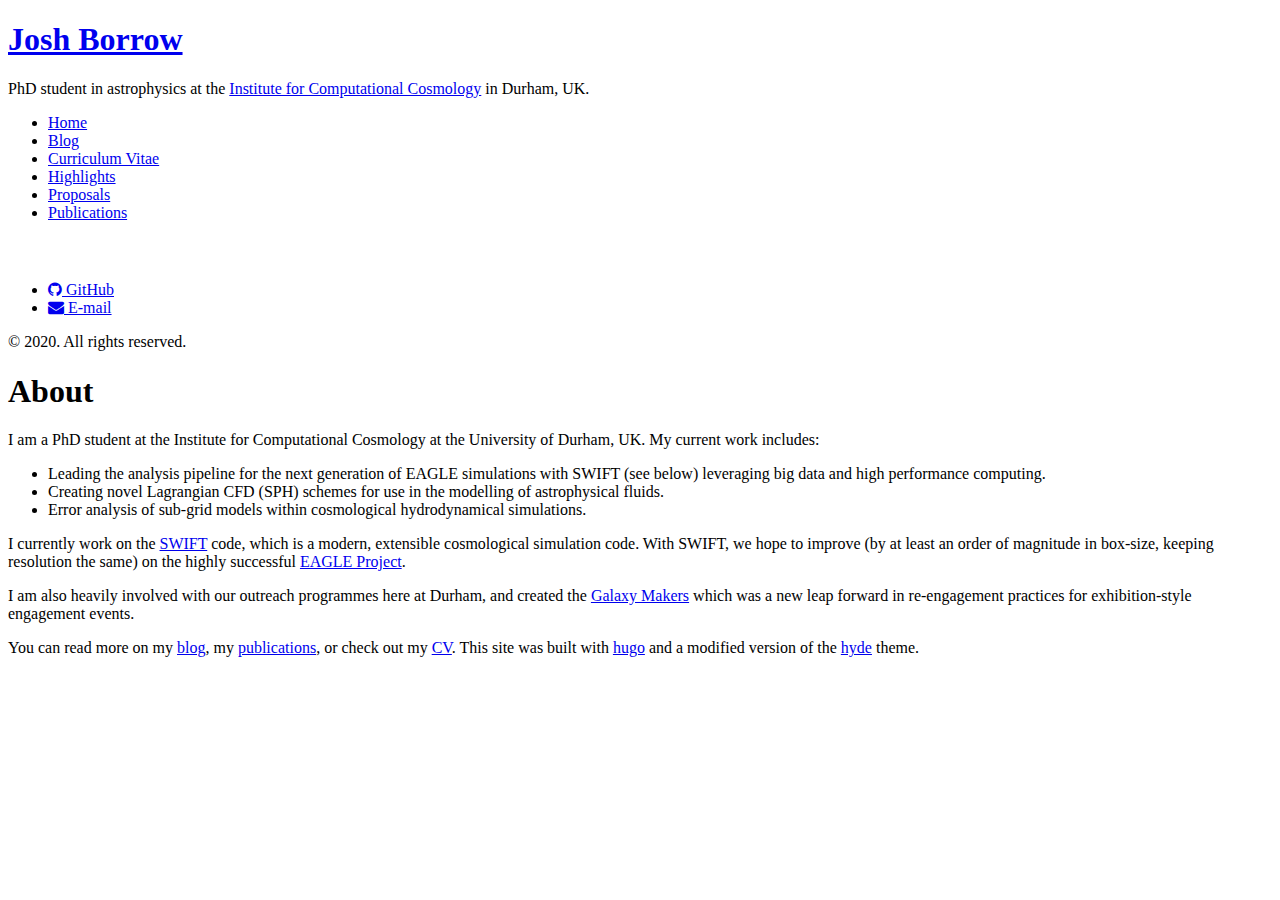
==== index.html @ 410a300f "rebuilding site Thu 10 Sep 2020 17:58:57 BST" ====
<!DOCTYPE html>
<html xmlns="http://www.w3.org/1999/xhtml" xml:lang="en-gb" lang="en-gb">
<head>
  <link href="http://gmpg.org/xfn/11" rel="profile">
  <meta http-equiv="content-type" content="text/html; charset=utf-8">
  <meta name="generator" content="Hugo 0.55.6" />

  
  <meta name="viewport" content="width=device-width, initial-scale=1.0, maximum-scale=1">

  <title>Josh Borrow</title>

  
  <link type="text/css" rel="stylesheet" href="http://www.joshborrow.com/css/print.css" media="print">
  <link type="text/css" rel="stylesheet" href="http://www.joshborrow.com/css/poole.css">
  <link type="text/css" rel="stylesheet" href="http://www.joshborrow.com/css/syntax.css">
  <link type="text/css" rel="stylesheet" href="http://www.joshborrow.com/css/hyde.css">
    <link rel="stylesheet" href="https://fonts.googleapis.com/css?family=Abril+Fatface|PT+Sans:400,400i,700">
  <link rel="stylesheet" href="https://cdnjs.cloudflare.com/ajax/libs/font-awesome/4.7.0/css/font-awesome.min.css" integrity="sha256-eZrrJcwDc/3uDhsdt61sL2oOBY362qM3lon1gyExkL0=" crossorigin="anonymous" />


  
  <link rel="apple-touch-icon-precomposed" sizes="144x144" href="/apple-touch-icon-144-precomposed.png">
  <link rel="shortcut icon" href="/favicon.png">

  
  <link href="http://www.joshborrow.com/index.xml" rel="alternate" type="application/rss+xml" title="Josh Borrow" />

  
</head>

  <body class=" ">
  <div class="sidebar">
  <div class="container sidebar-sticky">
    <div class="sidebar-about">
      <a href="http://www.joshborrow.com/"><h1>Josh Borrow</h1></a>
      <p class="lead">
      PhD student in astrophysics at the <a href="http://icc.dur.ac.uk">Institute for Computational Cosmology</a> in Durham, UK.
      </p>
    </div>

    <ul class="sidebar-nav">
      <li><a href="http://www.joshborrow.com/">Home</a> </li>
      <li><a href="/blog/"> Blog </a></li><li><a href="/cv/"> Curriculum Vitae </a></li><li><a href="/highlights/"> Highlights </a></li><li><a href="/proposals/"> Proposals </a></li><li><a href="/publications/"> Publications </a></li>
    </ul>
    <h3 style="color:white">Contact</h3>
    <ul class="sidebar-nav">
      <li><a href="https://github.com/JBorrow"><i class='fa fa-github'></i> GitHub</a></li>
      <li><a href="mailto:josh@joshborrow.com"><i class='fa fa-envelope'></i> E-mail</a></li>
    </ul>

    <p>&copy; 2020. All rights reserved. </p>
  </div>
</div>

    <div class="content container">
    

<h1 id="about">About</h1>

<p>I am a PhD student at the Institute for Computational Cosmology at
the University of Durham, UK. My current work includes:</p>

<ul>
<li>Leading the analysis pipeline for the next generation of EAGLE
simulations with SWIFT (see below) leveraging big data and high
performance computing.</li>
<li>Creating novel Lagrangian CFD (SPH) schemes for use in the
modelling of astrophysical fluids.</li>
<li>Error analysis of sub-grid models within cosmological hydrodynamical
simulations.</li>
</ul>

<p>I currently work on the <a href="http://www.swiftsim.com">SWIFT</a> code, which is a
modern, extensible cosmological simulation code. With SWIFT, we hope to improve
(by at least an order of magnitude in box-size, keeping resolution the same)
on the highly successful <a href="http://icc.dur.ac.uk/Eagle">EAGLE Project</a>.</p>

<p>I am also heavily involved with our outreach programmes here at Durham, and
created the <a href="http://www.galaxymakes.org">Galaxy Makers</a> which was a new leap
forward in re-engagement practices for exhibition-style engagement events.</p>

<p>You can read more on my <a href="./blog">blog</a>, my <a href="./publications">publications</a>,
or check out my <a href="./cv">CV</a>. This site was built with <a href="https://gohugo.io/">hugo</a>
and a modified version of the <a href="https://github.com/spf13/hyde">hyde</a> theme.</p>

    </div>

    
  </body>
</html>
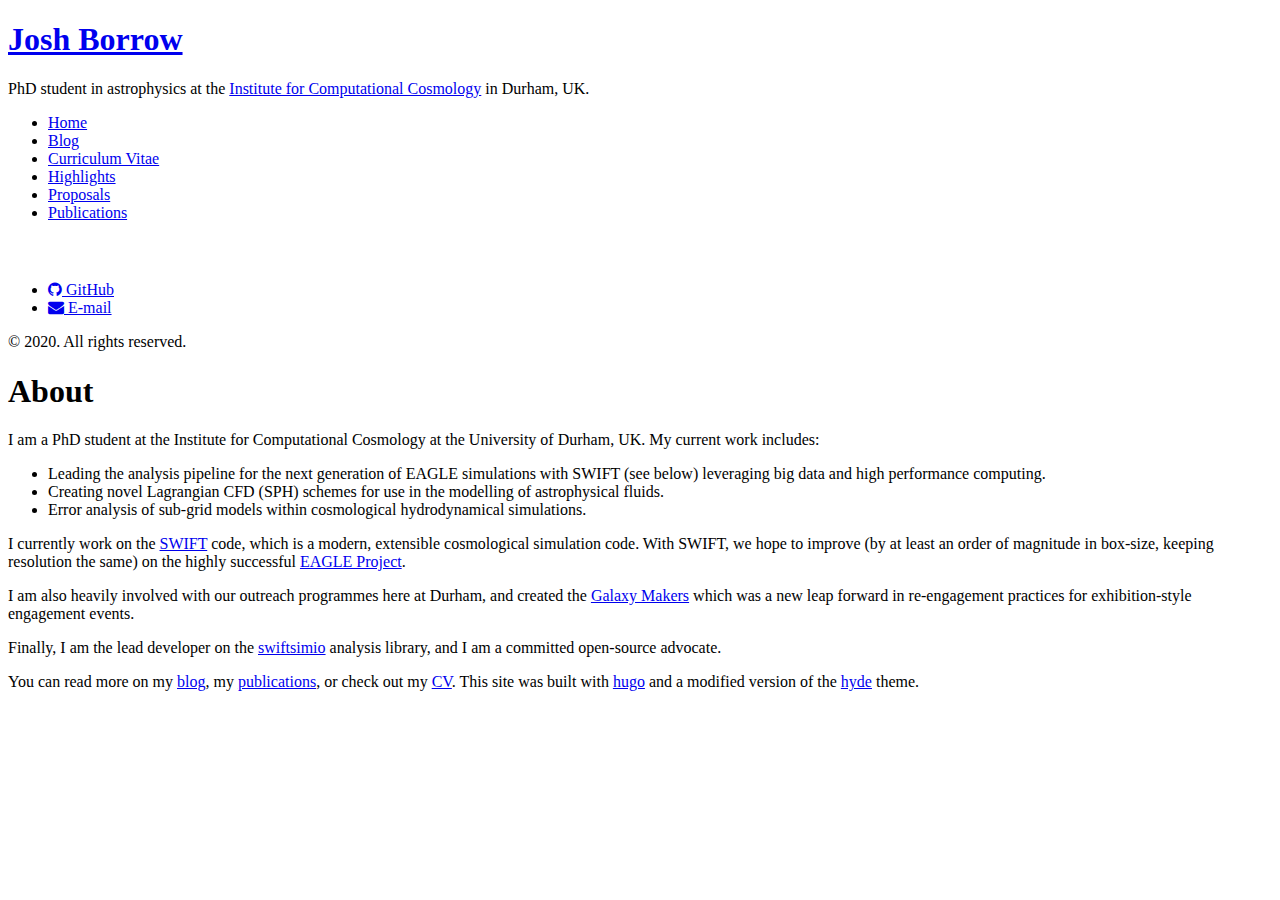
==== commit 388b387a: "rebuilding site Thu 10 Sep 2020 18:10:09 BST" ====
--- a/index.html
+++ b/index.html
@@ -80,6 +80,10 @@
 created the <a href="http://www.galaxymakes.org">Galaxy Makers</a> which was a new leap
 forward in re-engagement practices for exhibition-style engagement events.</p>
 
+<p>Finally, I am the lead developer on the
+<a href="http://github.com/swiftsim/swiftsimio">swiftsimio</a> analysis library, and
+I am a committed open-source advocate.</p>
+
 <p>You can read more on my <a href="./blog">blog</a>, my <a href="./publications">publications</a>,
 or check out my <a href="./cv">CV</a>. This site was built with <a href="https://gohugo.io/">hugo</a>
 and a modified version of the <a href="https://github.com/spf13/hyde">hyde</a> theme.</p>
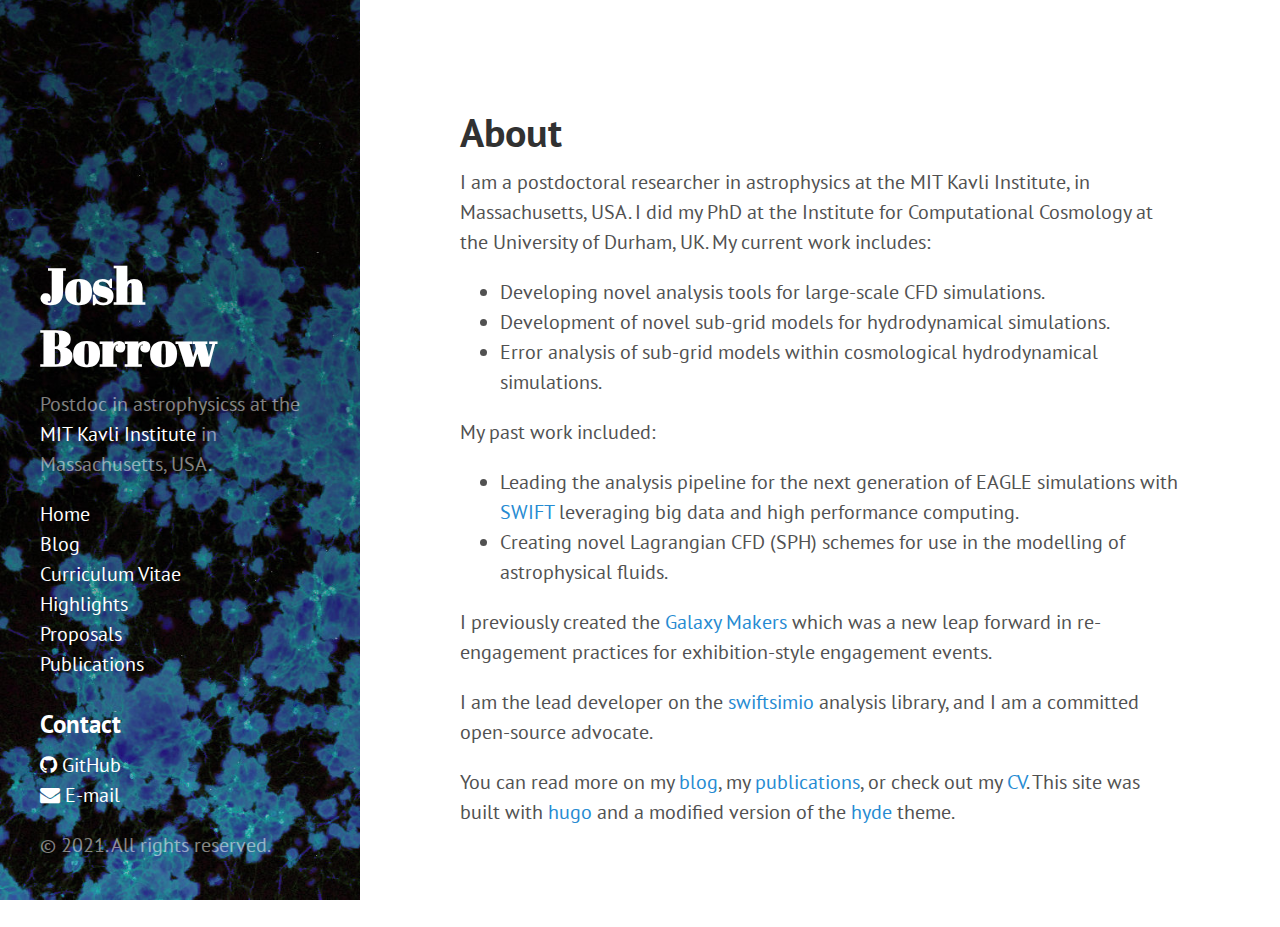
==== commit 76c5b9a2: "rebuilding site Wed Dec 22 15:31:00 EST 2021" ====
--- a/index.html
+++ b/index.html
@@ -3,7 +3,7 @@
 <head>
   <link href="http://gmpg.org/xfn/11" rel="profile">
   <meta http-equiv="content-type" content="text/html; charset=utf-8">
-  <meta name="generator" content="Hugo 0.55.6" />
+  <meta name="generator" content="Hugo 0.88.1" />
 
   
   <meta name="viewport" content="width=device-width, initial-scale=1.0, maximum-scale=1">
@@ -11,10 +11,10 @@
   <title>Josh Borrow</title>
 
   
-  <link type="text/css" rel="stylesheet" href="http://www.joshborrow.com/css/print.css" media="print">
-  <link type="text/css" rel="stylesheet" href="http://www.joshborrow.com/css/poole.css">
-  <link type="text/css" rel="stylesheet" href="http://www.joshborrow.com/css/syntax.css">
-  <link type="text/css" rel="stylesheet" href="http://www.joshborrow.com/css/hyde.css">
+  <link type="text/css" rel="stylesheet" href="./css/print.css" media="print">
+  <link type="text/css" rel="stylesheet" href="./css/poole.css">
+  <link type="text/css" rel="stylesheet" href="./css/syntax.css">
+  <link type="text/css" rel="stylesheet" href="./css/hyde.css">
     <link rel="stylesheet" href="https://fonts.googleapis.com/css?family=Abril+Fatface|PT+Sans:400,400i,700">
   <link rel="stylesheet" href="https://cdnjs.cloudflare.com/ajax/libs/font-awesome/4.7.0/css/font-awesome.min.css" integrity="sha256-eZrrJcwDc/3uDhsdt61sL2oOBY362qM3lon1gyExkL0=" crossorigin="anonymous" />
 
@@ -24,7 +24,7 @@
   <link rel="shortcut icon" href="/favicon.png">
 
   
-  <link href="http://www.joshborrow.com/index.xml" rel="alternate" type="application/rss+xml" title="Josh Borrow" />
+  <link href="./index.xml" rel="alternate" type="application/rss+xml" title="Josh Borrow" />
 
   
 </head>
@@ -33,15 +33,15 @@
   <div class="sidebar">
   <div class="container sidebar-sticky">
     <div class="sidebar-about">
-      <a href="http://www.joshborrow.com/"><h1>Josh Borrow</h1></a>
+      <a href="./"><h1>Josh Borrow</h1></a>
       <p class="lead">
-      PhD student in astrophysics at the <a href="http://icc.dur.ac.uk">Institute for Computational Cosmology</a> in Durham, UK.
+      Postdoc in astrophysicss at the <a href="http://space.mit.edu">MIT Kavli Institute</a> in Massachusetts, USA.
       </p>
     </div>
 
     <ul class="sidebar-nav">
-      <li><a href="http://www.joshborrow.com/">Home</a> </li>
-      <li><a href="/blog/"> Blog </a></li><li><a href="/cv/"> Curriculum Vitae </a></li><li><a href="/highlights/"> Highlights </a></li><li><a href="/proposals/"> Proposals </a></li><li><a href="/publications/"> Publications </a></li>
+      <li><a href="./">Home</a> </li>
+      <li><a href="blog/"> Blog </a></li><li><a href="cv/"> Curriculum Vitae </a></li><li><a href="highlights/"> Highlights </a></li><li><a href="proposals/"> Proposals </a></li><li><a href="publications/"> Publications </a></li>
     </ul>
     <h3 style="color:white">Contact</h3>
     <ul class="sidebar-nav">
@@ -49,41 +49,35 @@
       <li><a href="mailto:josh@joshborrow.com"><i class='fa fa-envelope'></i> E-mail</a></li>
     </ul>
 
-    <p>&copy; 2020. All rights reserved. </p>
+    <p>&copy; 2021. All rights reserved. </p>
   </div>
 </div>
 
     <div class="content container">
-    
-
-<h1 id="about">About</h1>
-
-<p>I am a PhD student at the Institute for Computational Cosmology at
+    <h1 id="about">About</h1>
+<p>I am a postdoctoral researcher in astrophysics at the MIT Kavli Institute, in Massachusetts, USA. I did my PhD
+at the Institute for Computational Cosmology at
 the University of Durham, UK. My current work includes:</p>
-
+<ul>
+<li>Developing novel analysis tools for large-scale CFD simulations.</li>
+<li>Development of novel sub-grid models for hydrodynamical simulations.</li>
+<li>Error analysis of sub-grid models within cosmological hydrodynamical
+simulations.</li>
+</ul>
+<p>My past work included:</p>
 <ul>
 <li>Leading the analysis pipeline for the next generation of EAGLE
-simulations with SWIFT (see below) leveraging big data and high
+simulations with <a href="http://swiftsim.com">SWIFT</a> leveraging big data and high
 performance computing.</li>
 <li>Creating novel Lagrangian CFD (SPH) schemes for use in the
 modelling of astrophysical fluids.</li>
-<li>Error analysis of sub-grid models within cosmological hydrodynamical
-simulations.</li>
 </ul>
-
-<p>I currently work on the <a href="http://www.swiftsim.com">SWIFT</a> code, which is a
-modern, extensible cosmological simulation code. With SWIFT, we hope to improve
-(by at least an order of magnitude in box-size, keeping resolution the same)
-on the highly successful <a href="http://icc.dur.ac.uk/Eagle">EAGLE Project</a>.</p>
-
-<p>I am also heavily involved with our outreach programmes here at Durham, and
-created the <a href="http://www.galaxymakes.org">Galaxy Makers</a> which was a new leap
+<p>I previously
+created the <a href="http://www.galaxymakers.org">Galaxy Makers</a> which was a new leap
 forward in re-engagement practices for exhibition-style engagement events.</p>
-
-<p>Finally, I am the lead developer on the
+<p>I am the lead developer on the
 <a href="http://github.com/swiftsim/swiftsimio">swiftsimio</a> analysis library, and
 I am a committed open-source advocate.</p>
-
 <p>You can read more on my <a href="./blog">blog</a>, my <a href="./publications">publications</a>,
 or check out my <a href="./cv">CV</a>. This site was built with <a href="https://gohugo.io/">hugo</a>
 and a modified version of the <a href="https://github.com/spf13/hyde">hyde</a> theme.</p>
--- a/css/print.css
+++ b/css/print.css
@@ -0,0 +1,19 @@
+.sidebar {
+  display: none !important;
+}
+
+.content {
+  margin: 0 auto;
+  width: 100%;
+  float: none;
+  display: initial;
+}
+
+.container {
+  width: 100%;
+  float: none;
+  display: initial;
+  padding-left:  1rem;
+  padding-right: 1rem;
+  margin: 0 auto;
+}
--- a/css/poole.css
+++ b/css/poole.css
@@ -0,0 +1,403 @@
+/*
+ *                        ___
+ *                       /\_ \
+ *  _____     ___     ___\//\ \      __
+ * /\ '__`\  / __`\  / __`\\ \ \   /'__`\
+ * \ \ \_\ \/\ \_\ \/\ \_\ \\_\ \_/\  __/
+ *  \ \ ,__/\ \____/\ \____//\____\ \____\
+ *   \ \ \/  \/___/  \/___/ \/____/\/____/
+ *    \ \_\
+ *     \/_/
+ *
+ * Designed, built, and released under MIT license by @mdo. Learn more at
+ * https://github.com/poole/poole.
+ */
+
+
+/*
+ * Contents
+ *
+ * Body resets
+ * Custom type
+ * Messages
+ * Container
+ * Masthead
+ * Posts and pages
+ * Pagination
+ * Reverse layout
+ * Themes
+ */
+
+
+/*
+ * Body resets
+ *
+ * Update the foundational and global aspects of the page.
+ */
+
+* {
+  -webkit-box-sizing: border-box;
+     -moz-box-sizing: border-box;
+          box-sizing: border-box;
+}
+
+html,
+body {
+  margin: 0;
+  padding: 0;
+}
+
+html {
+  font-family: "Helvetica Neue", Helvetica, Arial, sans-serif;
+  font-size: 16px;
+  line-height: 1.5;
+}
+@media (min-width: 38em) {
+  html {
+    font-size: 20px;
+  }
+}
+
+body {
+  color: #515151;
+  background-color: #fff;
+  -webkit-text-size-adjust: 100%;
+      -ms-text-size-adjust: 100%;
+}
+
+/* No `:visited` state is required by default (browsers will use `a`) */
+a {
+  color: #268bd2;
+  text-decoration: none;
+}
+/* `:focus` is linked to `:hover` for basic accessibility */
+a:hover,
+a:focus {
+  text-decoration: underline;
+}
+
+/* Headings */
+h1, h2, h3, h4, h5, h6 {
+  margin-bottom: .5rem;
+  font-weight: bold;
+  line-height: 1.25;
+  color: #313131;
+  text-rendering: optimizeLegibility;
+}
+h1 {
+  font-size: 2rem;
+}
+h2 {
+  margin-top: 1rem;
+  font-size: 1.5rem;
+}
+h3 {
+  margin-top: 1.5rem;
+  font-size: 1.25rem;
+}
+h4, h5, h6 {
+  margin-top: 1rem;
+  font-size: 1rem;
+}
+
+/* Body text */
+p {
+  margin-top: 0;
+  margin-bottom: 1rem;
+}
+
+strong {
+  color: #303030;
+}
+
+
+/* Lists */
+ul, ol, dl {
+  margin-top: 0;
+  margin-bottom: 1rem;
+}
+
+dt {
+  font-weight: bold;
+}
+dd {
+  margin-bottom: .5rem;
+}
+
+/* Misc */
+hr {
+  position: relative;
+  margin: 1.5rem 0;
+  border: 0;
+  border-top: 1px solid #eee;
+  border-bottom: 1px solid #fff;
+}
+
+abbr {
+  font-size: 85%;
+  font-weight: bold;
+  color: #555;
+  text-transform: uppercase;
+}
+abbr[title] {
+  cursor: help;
+  border-bottom: 1px dotted #e5e5e5;
+}
+
+/* Code */
+code,
+pre {
+  font-family: Menlo, Monaco, "Courier New", monospace;
+}
+code {
+  padding: .25em .5em;
+  font-size: 85%;
+  color: #bf616a;
+  background-color: #f9f9f9;
+  border-radius: 3px;
+}
+pre {
+  display: block;
+  margin-top: 0;
+  margin-bottom: 1rem;
+  padding: 1rem;
+  font-size: .8rem;
+  line-height: 1.4;
+  white-space: pre;
+  white-space: pre-wrap;
+  word-break: break-all;
+  word-wrap: break-word;
+  background-color: #f9f9f9;
+}
+pre code {
+  padding: 0;
+  font-size: 100%;
+  color: inherit;
+  background-color: transparent;
+}
+.highlight {
+  margin-bottom: 1rem;
+  border-radius: 4px;
+}
+.highlight pre {
+  margin-bottom: 0;
+}
+
+/* Quotes */
+blockquote {
+  padding: .5rem 1rem;
+  margin: .8rem 0;
+  color: #7a7a7a;
+  border-left: .25rem solid #e5e5e5;
+}
+blockquote p:last-child {
+  margin-bottom: 0;
+}
+@media (min-width: 30em) {
+  blockquote {
+    padding-right: 5rem;
+    padding-left: 1.25rem;
+  }
+}
+
+img {
+  display: block;
+  margin: 0 0 1rem;
+  border-radius: 5px;
+  max-width: 100%;
+}
+
+/* Tables */
+table {
+  margin-bottom: 1rem;
+  width: 100%;
+  border: 1px solid #e5e5e5;
+  border-collapse: collapse;
+}
+td,
+th {
+  padding: .25rem .5rem;
+  border: 1px solid #e5e5e5;
+}
+tbody tr:nth-child(odd) td,
+tbody tr:nth-child(odd) th {
+  background-color: #f9f9f9;
+}
+
+
+/*
+ * Custom type
+ *
+ * Extend paragraphs with `.lead` for larger introductory text.
+ */
+
+.lead {
+  font-size: 1rem;
+  font-weight: 300;
+}
+
+
+/*
+ * Messages
+ *
+ * Show alert messages to users. You may add it to single elements like a `<p>`,
+ * or to a parent if there are multiple elements to show.
+ */
+
+.message {
+  margin-bottom: 1rem;
+  padding: 1rem;
+  color: #717171;
+  background-color: #f9f9f9;
+}
+
+
+/*
+ * Container
+ *
+ * Center the page content.
+ */
+
+.container {
+  max-width: 38rem;
+  padding-left:  1rem;
+  padding-right: 1rem;
+  margin-left:  auto;
+  margin-right: auto;
+}
+
+
+/*
+ * Masthead
+ *
+ * Super small header above the content for site name and short description.
+ */
+
+.masthead {
+  padding-top:    1rem;
+  padding-bottom: 1rem;
+  margin-bottom: 3rem;
+}
+.masthead-title {
+  margin-top: 0;
+  margin-bottom: 0;
+  color: #505050;
+}
+.masthead-title a {
+  color: #505050;
+}
+.masthead-title small {
+  font-size: 75%;
+  font-weight: 400;
+  color: #c0c0c0;
+  letter-spacing: 0;
+}
+
+
+/*
+ * Posts and pages
+ *
+ * Each post is wrapped in `.post` and is used on default and post layouts. Each
+ * page is wrapped in `.page` and is only used on the page layout.
+ */
+
+.page,
+.post {
+  margin-bottom: 4em;
+}
+
+/* Blog post or page title */
+.page-title,
+.post-title,
+.post-title a {
+  color: #303030;
+}
+.page-title,
+.post-title {
+  margin-top: 0;
+}
+
+/* Meta data line below post title */
+.post-date {
+  display: block;
+  margin-top: -.5rem;
+  margin-bottom: 1rem;
+  color: #9a9a9a;
+}
+
+/* Related posts */
+.related {
+  padding-top: 2rem;
+  padding-bottom: 2rem;
+  border-top: 1px solid #eee;
+}
+.related-posts {
+  padding-left: 0;
+  list-style: none;
+}
+.related-posts h3 {
+  margin-top: 0;
+}
+.related-posts li small {
+  font-size: 75%;
+  color: #999;
+}
+.related-posts li a:hover {
+  color: #268bd2;
+  text-decoration: none;
+}
+.related-posts li a:hover small {
+  color: inherit;
+}
+
+
+/*
+ * Pagination
+ *
+ * Super lightweight (HTML-wise) blog pagination. `span`s are provide for when
+ * there are no more previous or next posts to show.
+ */
+
+.pagination {
+  overflow: hidden; /* clearfix */
+  margin-left: -1rem;
+  margin-right: -1rem;
+  font-family: "PT Sans", Helvetica, Arial, sans-serif;
+  color: #ccc;
+  text-align: center;
+}
+
+/* Pagination items can be `span`s or `a`s */
+.pagination-item {
+  display: block;
+  padding: 1rem;
+  border: 1px solid #eee;
+}
+.pagination-item:first-child {
+  margin-bottom: -1px;
+}
+
+/* Only provide a hover state for linked pagination items */
+a.pagination-item:hover {
+  background-color: #f5f5f5;
+}
+
+@media (min-width: 30em) {
+  .pagination {
+    margin: 3rem 0;
+  }
+  .pagination-item {
+    float: left;
+    width: 50%;
+  }
+  .pagination-item:first-child {
+    margin-bottom: 0;
+    border-top-left-radius:    4px;
+    border-bottom-left-radius: 4px;
+  }
+  .pagination-item:last-child {
+    margin-left: -1px;
+    border-top-right-radius:    4px;
+    border-bottom-right-radius: 4px;
+  }
+}
--- a/css/syntax.css
+++ b/css/syntax.css
@@ -0,0 +1,66 @@
+.hll { background-color: #ffffcc }
+ /*{ background: #f0f3f3; }*/
+.c { color: #999; } /* Comment */
+.err { color: #AA0000; background-color: #FFAAAA } /* Error */
+.k { color: #006699; } /* Keyword */
+.o { color: #555555 } /* Operator */
+.cm { color: #0099FF; font-style: italic } /* Comment.Multiline */
+.cp { color: #009999 } /* Comment.Preproc */
+.c1 { color: #999; } /* Comment.Single */
+.cs { color: #999; } /* Comment.Special */
+.gd { background-color: #FFCCCC; border: 1px solid #CC0000 } /* Generic.Deleted */
+.ge { font-style: italic } /* Generic.Emph */
+.gr { color: #FF0000 } /* Generic.Error */
+.gh { color: #003300; } /* Generic.Heading */
+.gi { background-color: #CCFFCC; border: 1px solid #00CC00 } /* Generic.Inserted */
+.go { color: #AAAAAA } /* Generic.Output */
+.gp { color: #000099; } /* Generic.Prompt */
+.gs { } /* Generic.Strong */
+.gu { color: #003300; } /* Generic.Subheading */
+.gt { color: #99CC66 } /* Generic.Traceback */
+.kc { color: #006699; } /* Keyword.Constant */
+.kd { color: #006699; } /* Keyword.Declaration */
+.kn { color: #006699; } /* Keyword.Namespace */
+.kp { color: #006699 } /* Keyword.Pseudo */
+.kr { color: #006699; } /* Keyword.Reserved */
+.kt { color: #007788; } /* Keyword.Type */
+.m { color: #FF6600 } /* Literal.Number */
+.s { color: #d44950 } /* Literal.String */
+.na { color: #4f9fcf } /* Name.Attribute */
+.nb { color: #336666 } /* Name.Builtin */
+.nc { color: #00AA88; } /* Name.Class */
+.no { color: #336600 } /* Name.Constant */
+.nd { color: #9999FF } /* Name.Decorator */
+.ni { color: #999999; } /* Name.Entity */
+.ne { color: #CC0000; } /* Name.Exception */
+.nf { color: #CC00FF } /* Name.Function */
+.nl { color: #9999FF } /* Name.Label */
+.nn { color: #00CCFF; } /* Name.Namespace */
+.nt { color: #2f6f9f; } /* Name.Tag */
+.nv { color: #003333 } /* Name.Variable */
+.ow { color: #000000; } /* Operator.Word */
+.w { color: #bbbbbb } /* Text.Whitespace */
+.mf { color: #FF6600 } /* Literal.Number.Float */
+.mh { color: #FF6600 } /* Literal.Number.Hex */
+.mi { color: #FF6600 } /* Literal.Number.Integer */
+.mo { color: #FF6600 } /* Literal.Number.Oct */
+.sb { color: #CC3300 } /* Literal.String.Backtick */
+.sc { color: #CC3300 } /* Literal.String.Char */
+.sd { color: #CC3300; font-style: italic } /* Literal.String.Doc */
+.s2 { color: #CC3300 } /* Literal.String.Double */
+.se { color: #CC3300; } /* Literal.String.Escape */
+.sh { color: #CC3300 } /* Literal.String.Heredoc */
+.si { color: #AA0000 } /* Literal.String.Interpol */
+.sx { color: #CC3300 } /* Literal.String.Other */
+.sr { color: #33AAAA } /* Literal.String.Regex */
+.s1 { color: #CC3300 } /* Literal.String.Single */
+.ss { color: #FFCC33 } /* Literal.String.Symbol */
+.bp { color: #336666 } /* Name.Builtin.Pseudo */
+.vc { color: #003333 } /* Name.Variable.Class */
+.vg { color: #003333 } /* Name.Variable.Global */
+.vi { color: #003333 } /* Name.Variable.Instance */
+.il { color: #FF6600 } /* Literal.Number.Integer.Long */
+
+.css .o,
+.css .o + .nt,
+.css .nt + .nt { color: #999; }
--- a/css/hyde.css
+++ b/css/hyde.css
@@ -0,0 +1,253 @@
+/*
+ *  __                  __
+ * /\ \                /\ \
+ * \ \ \___   __  __   \_\ \     __
+ *  \ \  _ `\/\ \/\ \  /'_` \  /'__`\
+ *   \ \ \ \ \ \ \_\ \/\ \_\ \/\  __/
+ *    \ \_\ \_\/`____ \ \___,_\ \____\
+ *     \/_/\/_/`/___/> \/__,_ /\/____/
+ *                /\___/
+ *                \/__/
+ *
+ * Designed, built, and released under MIT license by @mdo. Learn more at
+ * https://github.com/poole/hyde.
+ */
+
+
+/*
+ * Contents
+ *
+ * Global resets
+ * Sidebar
+ * Container
+ * Reverse layout
+ * Themes
+ */
+
+
+/*
+ * Global resets
+ *
+ * Update the foundational and global aspects of the page.
+ */
+
+html {
+  font-family: "PT Sans", Helvetica, Arial, sans-serif;
+}
+@media (min-width: 48em) {
+  html {
+    font-size: 16px;
+  }
+}
+@media (min-width: 58em) {
+  html {
+    font-size: 20px;
+  }
+}
+
+
+/*
+ * Sidebar
+ *
+ * Flexible banner for housing site name, intro, and "footer" content. Starts
+ * out above content in mobile and later moves to the side with wider viewports.
+ */
+
+.sidebar {
+  text-align: center;
+  padding: 2rem 1rem;
+  color: rgba(255,255,255,.5);
+  background-color: #202020;
+  background-image: url(../sidebar.jpg);
+  background-size: cover;
+  background-position: bottom;
+}
+@media (min-width: 48em) {
+  .sidebar {
+    position: fixed;
+    top: 0;
+    left: 0;
+    bottom: 0;
+    width: 18rem;
+    text-align: left;
+  }
+}
+
+/* Sidebar links */
+.sidebar a {
+  color: #fff;
+}
+
+/* About section */
+.sidebar-about h1 {
+  color: #fff;
+  margin-top: 0;
+  font-family: "Abril Fatface", serif;
+  font-size: 2.5rem;
+}
+
+/* Sidebar nav */
+.sidebar-nav {
+  padding-left: 0;
+  list-style: none;
+}
+.sidebar-nav-item {
+  display: block;
+}
+a.sidebar-nav-item:hover,
+a.sidebar-nav-item:focus {
+  text-decoration: underline;
+}
+.sidebar-nav-item.active {
+  font-weight: bold;
+}
+
+/* Sticky sidebar
+ *
+ * Add the `sidebar-sticky` class to the sidebar's container to affix it the
+ * contents to the bottom of the sidebar in tablets and up.
+ */
+
+@media (min-width: 48em) {
+  .sidebar-sticky {
+    position: absolute;
+    right:  1rem;
+    bottom: 1rem;
+    left:   1rem;
+  }
+}
+
+
+/* Container
+ *
+ * Align the contents of the site above the proper threshold with some margin-fu
+ * with a 25%-wide `.sidebar`.
+ */
+
+.content {
+  padding-top:    4rem;
+  padding-bottom: 4rem;
+}
+
+@media (min-width: 48em) {
+  .content {
+    max-width: 38rem;
+    margin-left: 20rem;
+    margin-right: 2rem;
+  }
+}
+
+@media (min-width: 64em) {
+  .content {
+    margin-left: 22rem;
+    margin-right: 4rem;
+  }
+}
+
+
+/*
+ * Reverse layout
+ *
+ * Flip the orientation of the page by placing the `.sidebar` on the right.
+ */
+
+@media (min-width: 48em) {
+  .layout-reverse .sidebar {
+    left: auto;
+    right: 0;
+  }
+  .layout-reverse .content {
+    margin-left: 2rem;
+    margin-right: 20rem;
+  }
+}
+
+@media (min-width: 64em) {
+  .layout-reverse .content {
+    margin-left: 4rem;
+    margin-right: 22rem;
+  }
+}
+
+
+
+/*
+ * Themes
+ *
+ * As of v1.1, Hyde includes optional themes to color the sidebar and links
+ * within blog posts. To use, add the class of your choosing to the `body`.
+ */
+
+/* Base16 (http://chriskempson.github.io/base16/#default) */
+
+/* Red */
+.theme-base-08 .sidebar {
+  background-color: #ac4142;
+}
+.theme-base-08 .content a,
+.theme-base-08 .related-posts li a:hover {
+  color: #ac4142;
+}
+
+/* Orange */
+.theme-base-09 .sidebar {
+  background-color: #d28445;
+}
+.theme-base-09 .content a,
+.theme-base-09 .related-posts li a:hover {
+  color: #d28445;
+}
+
+/* Yellow */
+.theme-base-0a .sidebar {
+  background-color: #f4bf75;
+}
+.theme-base-0a .content a,
+.theme-base-0a .related-posts li a:hover {
+  color: #f4bf75;
+}
+
+/* Green */
+.theme-base-0b .sidebar {
+  background-color: #90a959;
+}
+.theme-base-0b .content a,
+.theme-base-0b .related-posts li a:hover {
+  color: #90a959;
+}
+
+/* Cyan */
+.theme-base-0c .sidebar {
+  background-color: #75b5aa;
+}
+.theme-base-0c .content a,
+.theme-base-0c .related-posts li a:hover {
+  color: #75b5aa;
+}
+
+/* Blue */
+.theme-base-0d .sidebar {
+  background-color: #6a9fb5;
+}
+.theme-base-0d .content a,
+.theme-base-0d .related-posts li a:hover {
+  color: #6a9fb5;
+}
+
+/* Magenta */
+.theme-base-0e .sidebar {
+  background-color: #aa759f;
+}
+.theme-base-0e .content a,
+.theme-base-0e .related-posts li a:hover {
+  color: #aa759f;
+}
+
+/* Brown */
+.theme-base-0f .sidebar {
+  background-color: #8f5536;
+}
+.theme-base-0f .content a,
+.theme-base-0f .related-posts li a:hover {
+  color: #8f5536;
+}
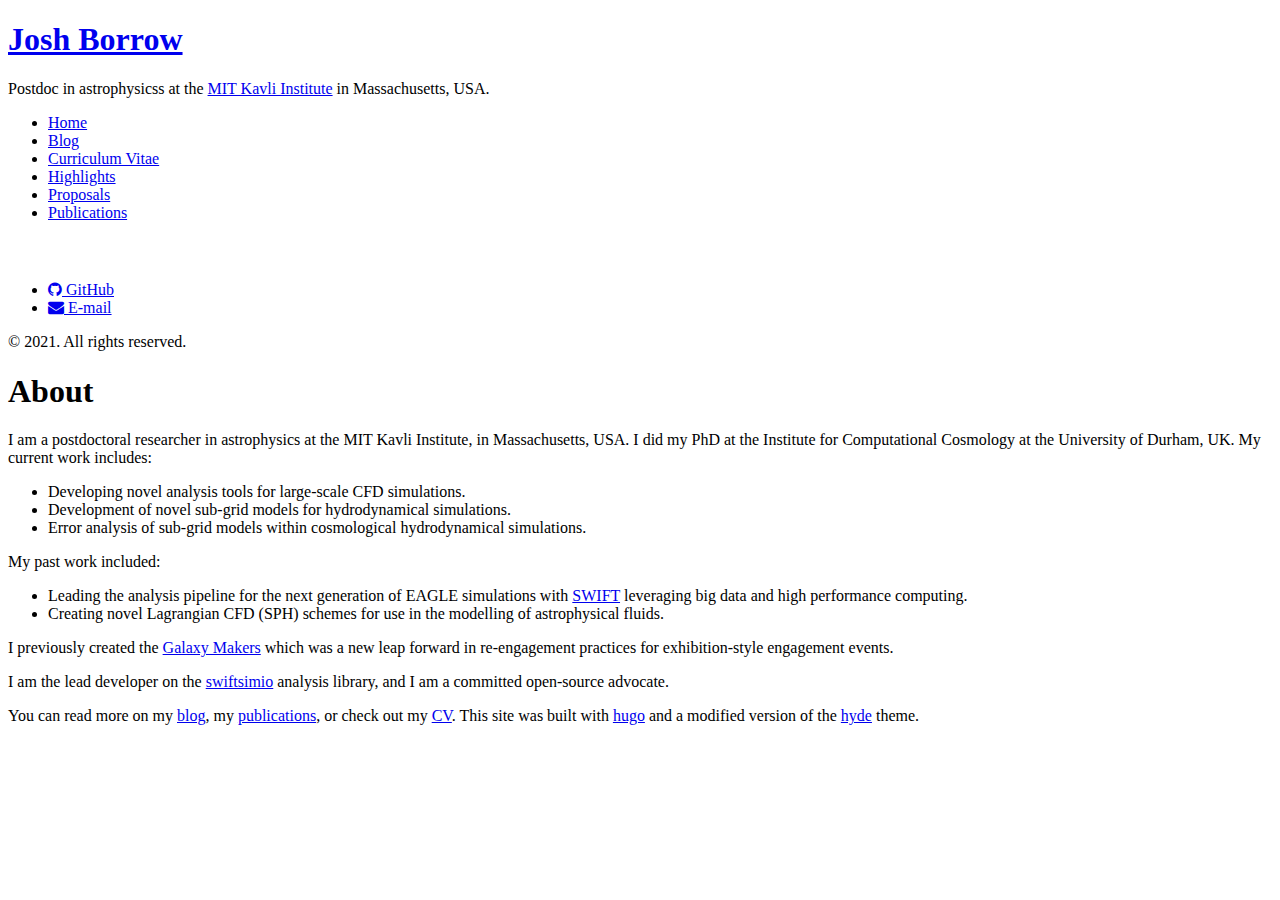
==== commit dd1b1147: "rebuilding site Wed Dec 22 15:42:26 EST 2021" ====
--- a/index.html
+++ b/index.html
@@ -11,10 +11,10 @@
   <title>Josh Borrow</title>
 
   
-  <link type="text/css" rel="stylesheet" href="./css/print.css" media="print">
-  <link type="text/css" rel="stylesheet" href="./css/poole.css">
-  <link type="text/css" rel="stylesheet" href="./css/syntax.css">
-  <link type="text/css" rel="stylesheet" href="./css/hyde.css">
+  <link type="text/css" rel="stylesheet" href="http://joshborrow.com/css/print.css" media="print">
+  <link type="text/css" rel="stylesheet" href="http://joshborrow.com/css/poole.css">
+  <link type="text/css" rel="stylesheet" href="http://joshborrow.com/css/syntax.css">
+  <link type="text/css" rel="stylesheet" href="http://joshborrow.com/css/hyde.css">
     <link rel="stylesheet" href="https://fonts.googleapis.com/css?family=Abril+Fatface|PT+Sans:400,400i,700">
   <link rel="stylesheet" href="https://cdnjs.cloudflare.com/ajax/libs/font-awesome/4.7.0/css/font-awesome.min.css" integrity="sha256-eZrrJcwDc/3uDhsdt61sL2oOBY362qM3lon1gyExkL0=" crossorigin="anonymous" />
 
@@ -24,7 +24,7 @@
   <link rel="shortcut icon" href="/favicon.png">
 
   
-  <link href="./index.xml" rel="alternate" type="application/rss+xml" title="Josh Borrow" />
+  <link href="http://joshborrow.com/index.xml" rel="alternate" type="application/rss+xml" title="Josh Borrow" />
 
   
 </head>
@@ -33,15 +33,15 @@
   <div class="sidebar">
   <div class="container sidebar-sticky">
     <div class="sidebar-about">
-      <a href="./"><h1>Josh Borrow</h1></a>
+      <a href="http://joshborrow.com/"><h1>Josh Borrow</h1></a>
       <p class="lead">
       Postdoc in astrophysicss at the <a href="http://space.mit.edu">MIT Kavli Institute</a> in Massachusetts, USA.
       </p>
     </div>
 
     <ul class="sidebar-nav">
-      <li><a href="./">Home</a> </li>
-      <li><a href="blog/"> Blog </a></li><li><a href="cv/"> Curriculum Vitae </a></li><li><a href="highlights/"> Highlights </a></li><li><a href="proposals/"> Proposals </a></li><li><a href="publications/"> Publications </a></li>
+      <li><a href="http://joshborrow.com/">Home</a> </li>
+      <li><a href="/blog/"> Blog </a></li><li><a href="/cv/"> Curriculum Vitae </a></li><li><a href="/highlights/"> Highlights </a></li><li><a href="/proposals/"> Proposals </a></li><li><a href="/publications/"> Publications </a></li>
     </ul>
     <h3 style="color:white">Contact</h3>
     <ul class="sidebar-nav">
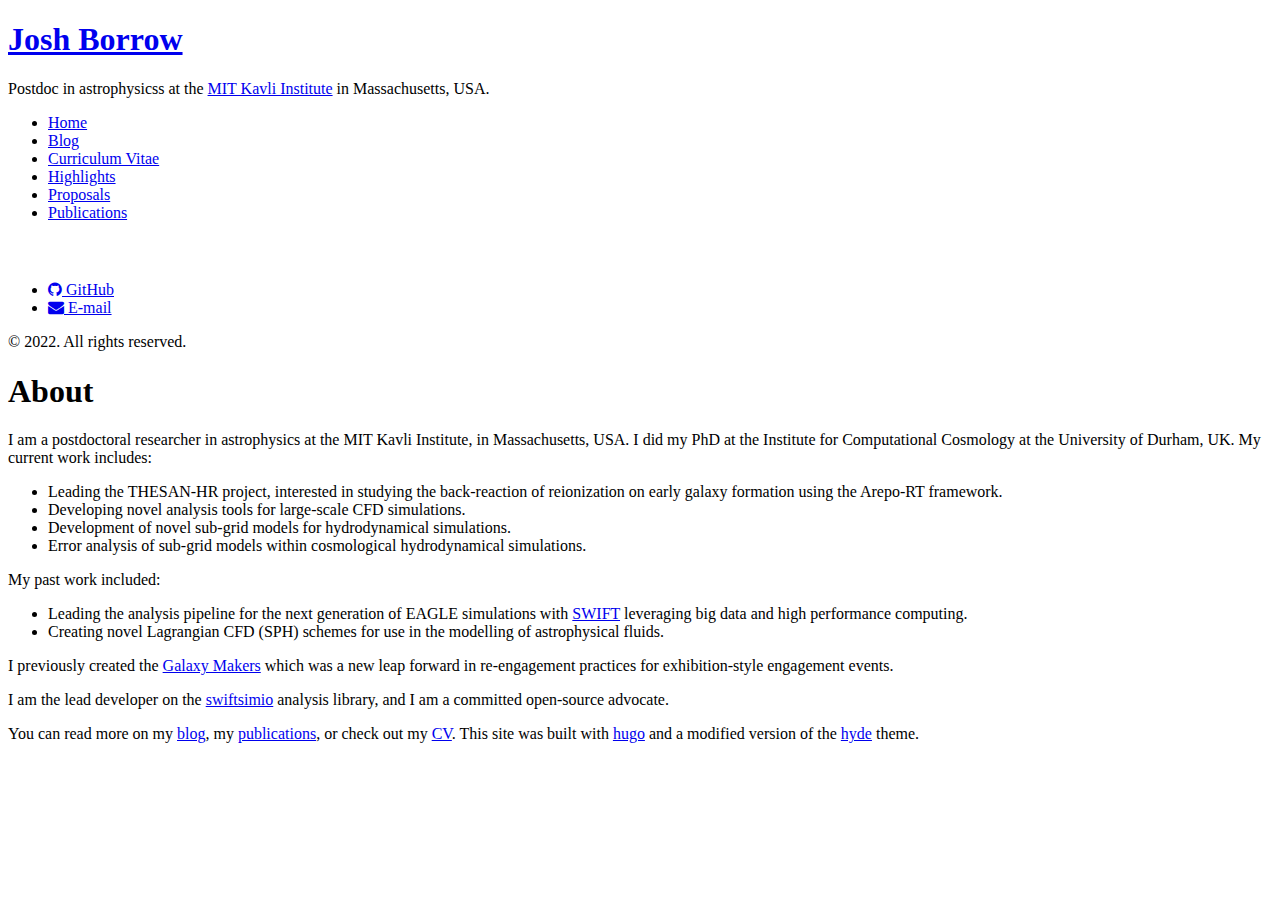
==== commit 02f3443e: "rebuilding site Thu Oct  6 09:03:41 EDT 2022" ====
--- a/index.html
+++ b/index.html
@@ -49,16 +49,18 @@
       <li><a href="mailto:josh@joshborrow.com"><i class='fa fa-envelope'></i> E-mail</a></li>
     </ul>
 
-    <p>&copy; 2021. All rights reserved. </p>
+    <p>&copy; 2022. All rights reserved. </p>
   </div>
 </div>
 
     <div class="content container">
     <h1 id="about">About</h1>
-<p>I am a postdoctoral researcher in astrophysics at the MIT Kavli Institute, in Massachusetts, USA. I did my PhD
-at the Institute for Computational Cosmology at
-the University of Durham, UK. My current work includes:</p>
+<p>I am a postdoctoral researcher in astrophysics at the MIT Kavli Institute, in
+Massachusetts, USA. I did my PhD at the Institute for Computational Cosmology
+at the University of Durham, UK. My current work includes:</p>
 <ul>
+<li>Leading the THESAN-HR project, interested in studying the back-reaction
+of reionization on early galaxy formation using the Arepo-RT framework.</li>
 <li>Developing novel analysis tools for large-scale CFD simulations.</li>
 <li>Development of novel sub-grid models for hydrodynamical simulations.</li>
 <li>Error analysis of sub-grid models within cosmological hydrodynamical
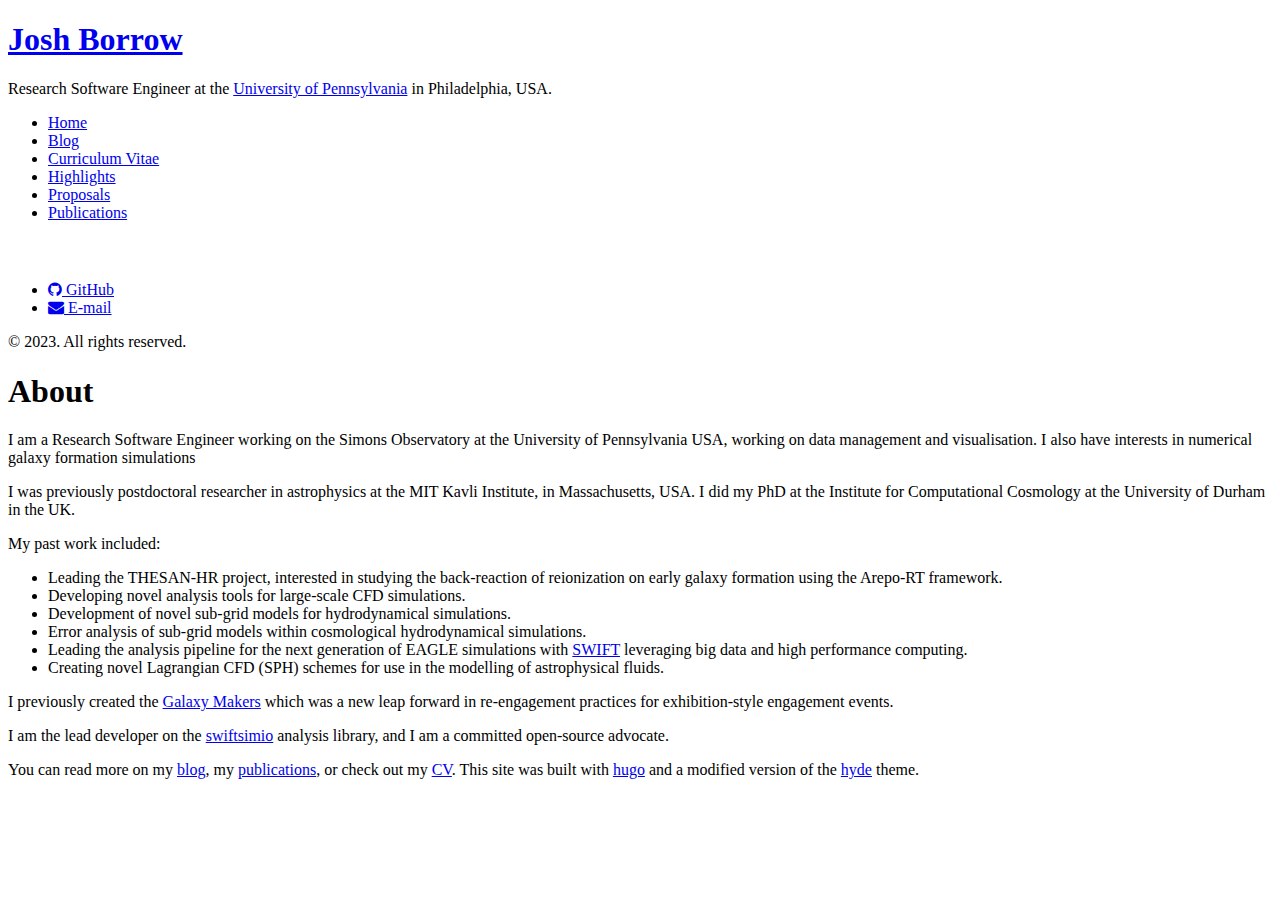
==== commit cd31fbcf: "rebuilding site Tue Oct 31 09:54:28 EDT 2023" ====
--- a/index.html
+++ b/index.html
@@ -3,7 +3,7 @@
 <head>
   <link href="http://gmpg.org/xfn/11" rel="profile">
   <meta http-equiv="content-type" content="text/html; charset=utf-8">
-  <meta name="generator" content="Hugo 0.88.1" />
+  <meta name="generator" content="Hugo 0.120.1">
 
   
   <meta name="viewport" content="width=device-width, initial-scale=1.0, maximum-scale=1">
@@ -11,10 +11,10 @@
   <title>Josh Borrow</title>
 
   
-  <link type="text/css" rel="stylesheet" href="http://joshborrow.com/css/print.css" media="print">
-  <link type="text/css" rel="stylesheet" href="http://joshborrow.com/css/poole.css">
-  <link type="text/css" rel="stylesheet" href="http://joshborrow.com/css/syntax.css">
-  <link type="text/css" rel="stylesheet" href="http://joshborrow.com/css/hyde.css">
+  <link type="text/css" rel="stylesheet" href="https://www.joshborrow.com/css/print.css" media="print">
+  <link type="text/css" rel="stylesheet" href="https://www.joshborrow.com/css/poole.css">
+  <link type="text/css" rel="stylesheet" href="https://www.joshborrow.com/css/syntax.css">
+  <link type="text/css" rel="stylesheet" href="https://www.joshborrow.com/css/hyde.css">
     <link rel="stylesheet" href="https://fonts.googleapis.com/css?family=Abril+Fatface|PT+Sans:400,400i,700">
   <link rel="stylesheet" href="https://cdnjs.cloudflare.com/ajax/libs/font-awesome/4.7.0/css/font-awesome.min.css" integrity="sha256-eZrrJcwDc/3uDhsdt61sL2oOBY362qM3lon1gyExkL0=" crossorigin="anonymous" />
 
@@ -24,8 +24,6 @@
   <link rel="shortcut icon" href="/favicon.png">
 
   
-  <link href="http://joshborrow.com/index.xml" rel="alternate" type="application/rss+xml" title="Josh Borrow" />
-
   
 </head>
 
@@ -33,14 +31,14 @@
   <div class="sidebar">
   <div class="container sidebar-sticky">
     <div class="sidebar-about">
-      <a href="http://joshborrow.com/"><h1>Josh Borrow</h1></a>
+      <a href="https://www.joshborrow.com/"><h1>Josh Borrow</h1></a>
       <p class="lead">
-      Postdoc in astrophysicss at the <a href="http://space.mit.edu">MIT Kavli Institute</a> in Massachusetts, USA.
+      Research Software Engineer at the <a href="https://www.sas.upenn.edu">University of Pennsylvania</a> in Philadelphia, USA.
       </p>
     </div>
 
     <ul class="sidebar-nav">
-      <li><a href="http://joshborrow.com/">Home</a> </li>
+      <li><a href="https://www.joshborrow.com/">Home</a> </li>
       <li><a href="/blog/"> Blog </a></li><li><a href="/cv/"> Curriculum Vitae </a></li><li><a href="/highlights/"> Highlights </a></li><li><a href="/proposals/"> Proposals </a></li><li><a href="/publications/"> Publications </a></li>
     </ul>
     <h3 style="color:white">Contact</h3>
@@ -49,15 +47,20 @@
       <li><a href="mailto:josh@joshborrow.com"><i class='fa fa-envelope'></i> E-mail</a></li>
     </ul>
 
-    <p>&copy; 2022. All rights reserved. </p>
+    <p>&copy; 2023. All rights reserved. </p>
   </div>
 </div>
 
     <div class="content container">
     <h1 id="about">About</h1>
-<p>I am a postdoctoral researcher in astrophysics at the MIT Kavli Institute, in
-Massachusetts, USA. I did my PhD at the Institute for Computational Cosmology
-at the University of Durham, UK. My current work includes:</p>
+<p>I am a Research Software Engineer working on the Simons Observatory at the
+University of Pennsylvania USA, working on data management and visualisation.
+I also have interests in numerical galaxy formation
+simulations</p>
+<p>I was previously postdoctoral researcher in astrophysics at the MIT Kavli Institute, in
+Massachusetts, USA. I did my PhD at the Institute for Computational Cosmology at
+the University of Durham in the UK.</p>
+<p>My past work included:</p>
 <ul>
 <li>Leading the THESAN-HR project, interested in studying the back-reaction
 of reionization on early galaxy formation using the Arepo-RT framework.</li>
@@ -65,9 +68,6 @@
 <li>Development of novel sub-grid models for hydrodynamical simulations.</li>
 <li>Error analysis of sub-grid models within cosmological hydrodynamical
 simulations.</li>
-</ul>
-<p>My past work included:</p>
-<ul>
 <li>Leading the analysis pipeline for the next generation of EAGLE
 simulations with <a href="http://swiftsim.com">SWIFT</a> leveraging big data and high
 performance computing.</li>
